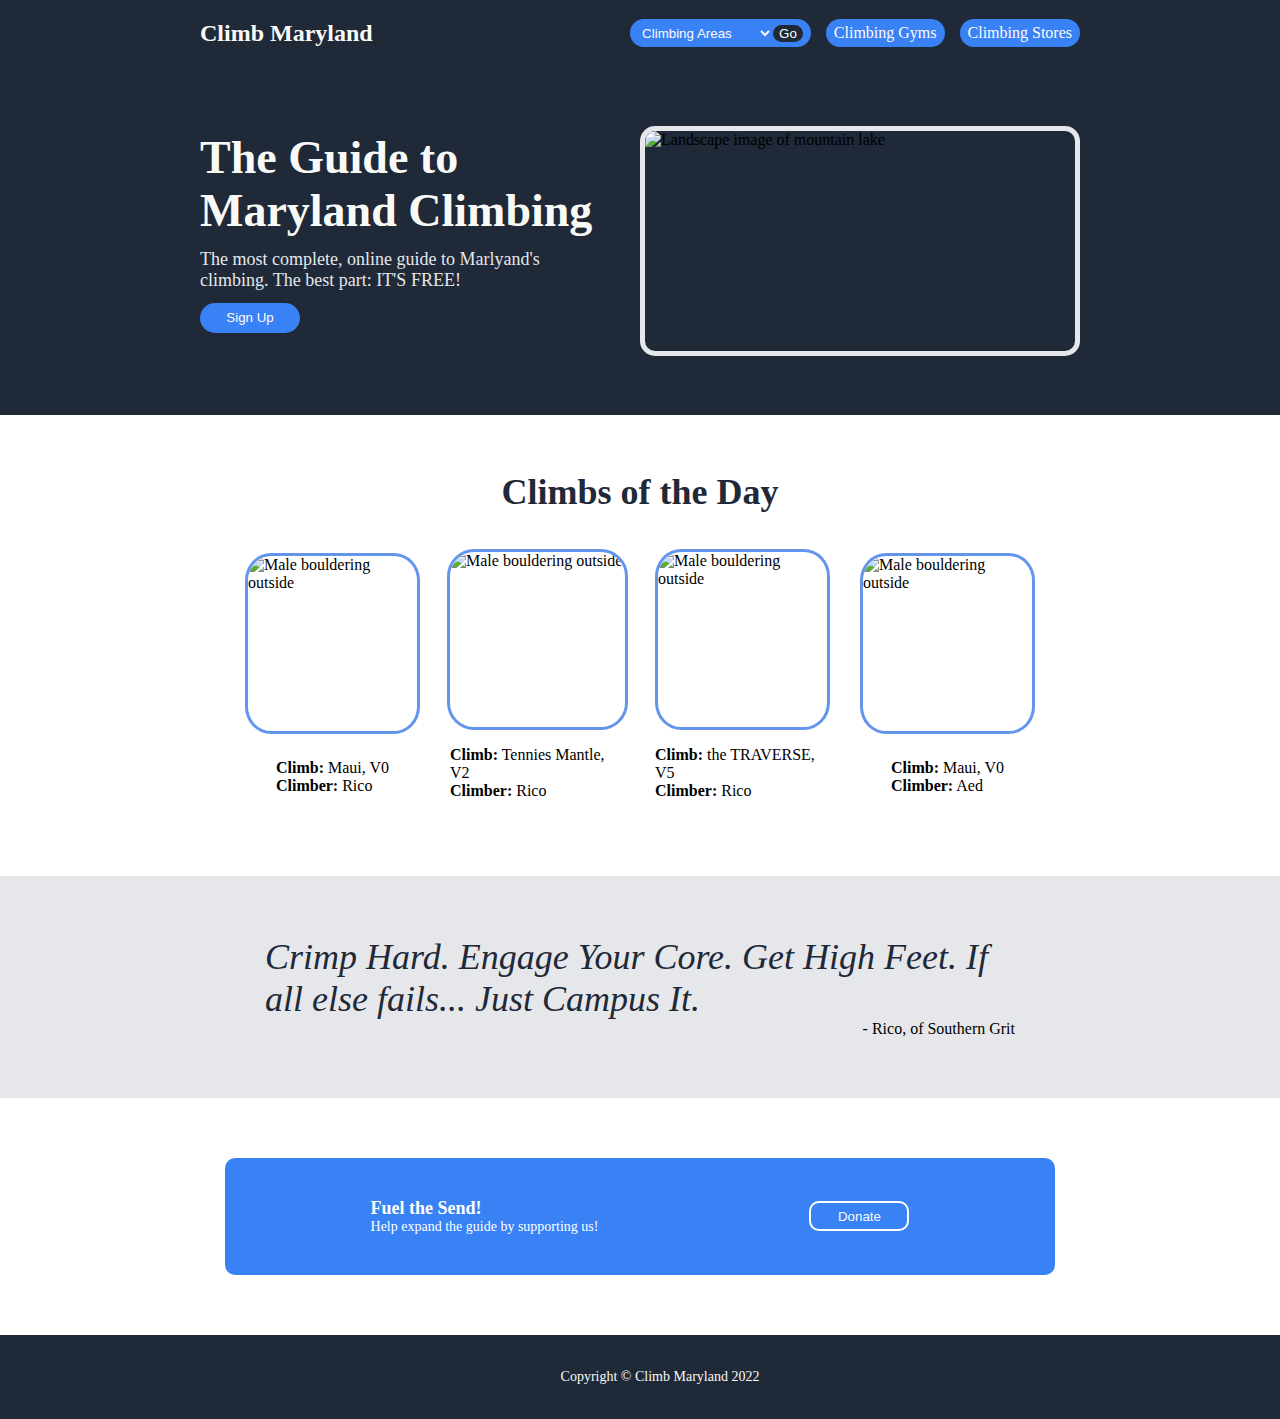
==== pages/cunningham-falls/c-falls.html @ 4208ee19 "Add drop down menu and link to one page" ====
<!DOCTYPE html>
<html lang="en">
<header>
    <title>Landing Page</title>
    <meta charset="utf-8">
    <link rel="stylesheet" href="./style.css">
    <script type="text/javascript">
        function goToNewPage()
        {
            var url = document.getElementById('areas').value;
            if(url != 'none') {
                window.location = url;
            }
        }
    </script>
</header>

<body>
    <div class="wrapper">
        <div class="section-1">
            <div class="header">
                <h2 class="logo">Climb Maryland</h2>
                <ul class="header-links">
                    <li>
                        <form>
                        <select class="areas" id="areas" accesskey="target"> 
                            <option>Climbing Areas</option>
                            <option value="./pages/cunningham-falls/c-falls.html">Cunningham Falls</option>
                            <option>Catoctin State Park</option>
                            <option>Northwest Branch</option>
                            <input class="areas-button" type=button value="Go" onclick="goToNewPage()" />
                        </select>
                    </form>
                    </li>
                    <li>Climbing Gyms</li>
                    <li>Climbing Stores</li>
                </ul>
            </div>
            <div class="hero">
                <div class="hero-content">
                    <h2>The Guide to Maryland Climbing</h2>
                    <p>The most complete, online guide to Marlyand's climbing. The best part: IT'S FREE!</p>
                    <div class="button">
                        <button>Sign Up</button>
                    </div>
                </div>
                <div class="image">
                    <img class="hero-pic" src="./images/hero-pic2.png" alt="Landscape image of mountain lake">
                </div>
            </div>
        </div>
        <div class="section-2">
            <div class="title">
                <h3>Climbs of the Day</h3>
            </div>
            <div class="deck">
                <div class="card">
                    <img src='./images2/pic-one.jpeg' alt="Male bouldering outside">
                    <p><strong>Climb:</strong> Maui, V0 <br>
                        <strong>Climber:</strong> Rico
                    </p>
                </div>
                <div class="card">
                    <div class="card-image">
                        <img src="./images2/pic-two.jpeg" alt="Male bouldering outside">
                    </div>
                    <p><strong>Climb:</strong> Tennies Mantle, V2 <br>
                        <strong>Climber:</strong> Rico
                    </p>
                </div>
                <div class="card">
                    <img src="./images2/pic-three.jpeg" alt="Male bouldering outside">
                    <p><strong>Climb:</strong> the TRAVERSE, V5 <br>
                        <strong>Climber:</strong> Rico
                    </p>
                </div>
                <div class="card">
                    <img src="./images2/pic-four.jpeg" alt="Male bouldering outside">
                    <p><strong>Climb:</strong> Maui, V0 <br>
                        <strong>Climber:</strong> Aed
                    </p>
                </div>
            
            </div>
        </div>
        <div class="section-3">
                <div class="quote-card">
                <div class="quote">
                    <p> Crimp Hard. Engage Your Core. Get High Feet. If all else fails... Just Campus It.</p>
                </div>
                <div class="author">
                    <p>- Rico, of Southern Grit</p>
                </div>
            </div>
        </div>
        <div class="section-4">
            <div class="action-card">
                <div class="text">
                    <h2>Fuel the Send!</h2>
                    <p>Help expand the guide by supporting us!</p>
                </div>
                <div><button>Donate</button></div>
            </div>
        </div>
    </div>
</body>

<footer>
    <p>Copyright © Climb Maryland 2022</p>
</footer>

</html>
---- pages/cunningham-falls/style.css ----
body, html {
    margin: 0;
    padding: 0;

} 

body {
    width: 100%;
    overflow-x: hidden;
}

.wrapper {
    display: flex;
    flex-direction: column;
    height: 100%;
    width: 100%;
}

.section-1 {
    background-color: #1F2937;
    flex: 1;
    display: flex;
    flex-direction: column;
}

button {
    background-color: #3882F6;
    width: 100px;
    height: 30px;
    border-radius: 15px;
    color: snow;
    border-style: none;
}

.header {

    display: flex;
    justify-content: space-between;
    margin: 0px 200px;

    
}

.hero {
    display: flex;
    justify-content: space-between;
    margin: 64px 200px;
    gap: 40px;
}

.hero-content {
    width: 500px;
    height: 220px;
}

.hero-content h2 {
    font-size: 46px;
    font-weight: #900;
    color: #F9FAF8;
    margin: 0;
}

.hero-content p {
    font-size: 18px;
    color: #E5E7EB;
    margin: 12px 0px;
}

.image {
    display: flex;
    justify-content: center;
    align-items: center;
    width: 500px;
    height: 220px;
}

.hero-pic {
    width: 430px;
    height: 220px;
    border-radius: 15px;
    border-style: solid;
    border-color: #E5E7EB;
    border-width: 5px;
}

.logo {
    font-size: 24px;
    color: #F9FAF8;
}

.header-links {
    font-size: 16px;
    color: snow;
    text-decoration: none;
    list-style-type: none;
    

    display: flex;
    gap: 15px;
    justify-content: center;
    align-items: center;
}

.header-links li {
    background: #3882F6;
    border-radius: 15px;
    padding: 5px 8px;
}

.areas {
    background: #3882F6;
    color: snow;
    outline: 0;
    border-style: none;
}

.areas-button {
    border-radius: 15px;
    border-style: none;
    background-color: #1F2937;
    color: snow;
}

.section-2{
    display: flex;
    flex-direction: column;
    justify-content: center;
    align-items: center;
    margin-top: 20px;
    margin-bottom: 60px;
}


.title h3{
    font-size: 36px;
    font-weight: bold;
    color: #1F2937;
}

.deck{
    display: flex;
    gap: 30px;
}

.card {
    width: 175px;
    display: flex;
    flex-direction: row;
    flex-wrap: wrap;
    justify-content: center;
    align-items: center;
}

.card img{
    display: flex;
    justify-content: center;
    align-items: flex-end;
    width: 175px;
    height: 175px;
    border-style: solid;
    border-color: cornflowerblue;
    border-radius: 15%;
    border-width: 3px;
}

.section-3 {
    display: flex;
    flex-flow: column wrap;
    align-items: center;
    background-color: #E5E7EB;
    padding: 60px;
}

.quote-card {
    display: flex;
    flex-flow: column wrap;
    align-items: center;
}

.quote-card p {
    margin: 0;
}

.quote {
    width: 750px;
    font-size: 36px;
    font-style: italic;
    color: #1F2937;
}

.author {

  align-self: flex-end; 
}

.section-4 {
    display: flex;
    justify-content: center;
    align-items: center;
}

.action-card {
    width: 750px;
    background-color: #3882F6;
    display: flex;
    justify-content: space-around;
    align-items: center;
    border-radius: 10px;
    margin: 60px;
    padding: 40px;
    color: white;
}

.text h2 {
    margin: 0;
    font-size: 18px;
}

.text p {
    margin: 0;
    font-size: 14px;
}



.action-card button {
    border-style: solid;
    border-color: white;
    border-radius: 10px;
}


footer {
    background-color: #1F2937;
    display: flex;
    justify-content: center;
    align-items: center;
    width: 100%;
    color: #F9FAF8;
    font-size: 14px;
    padding: 20px;
}
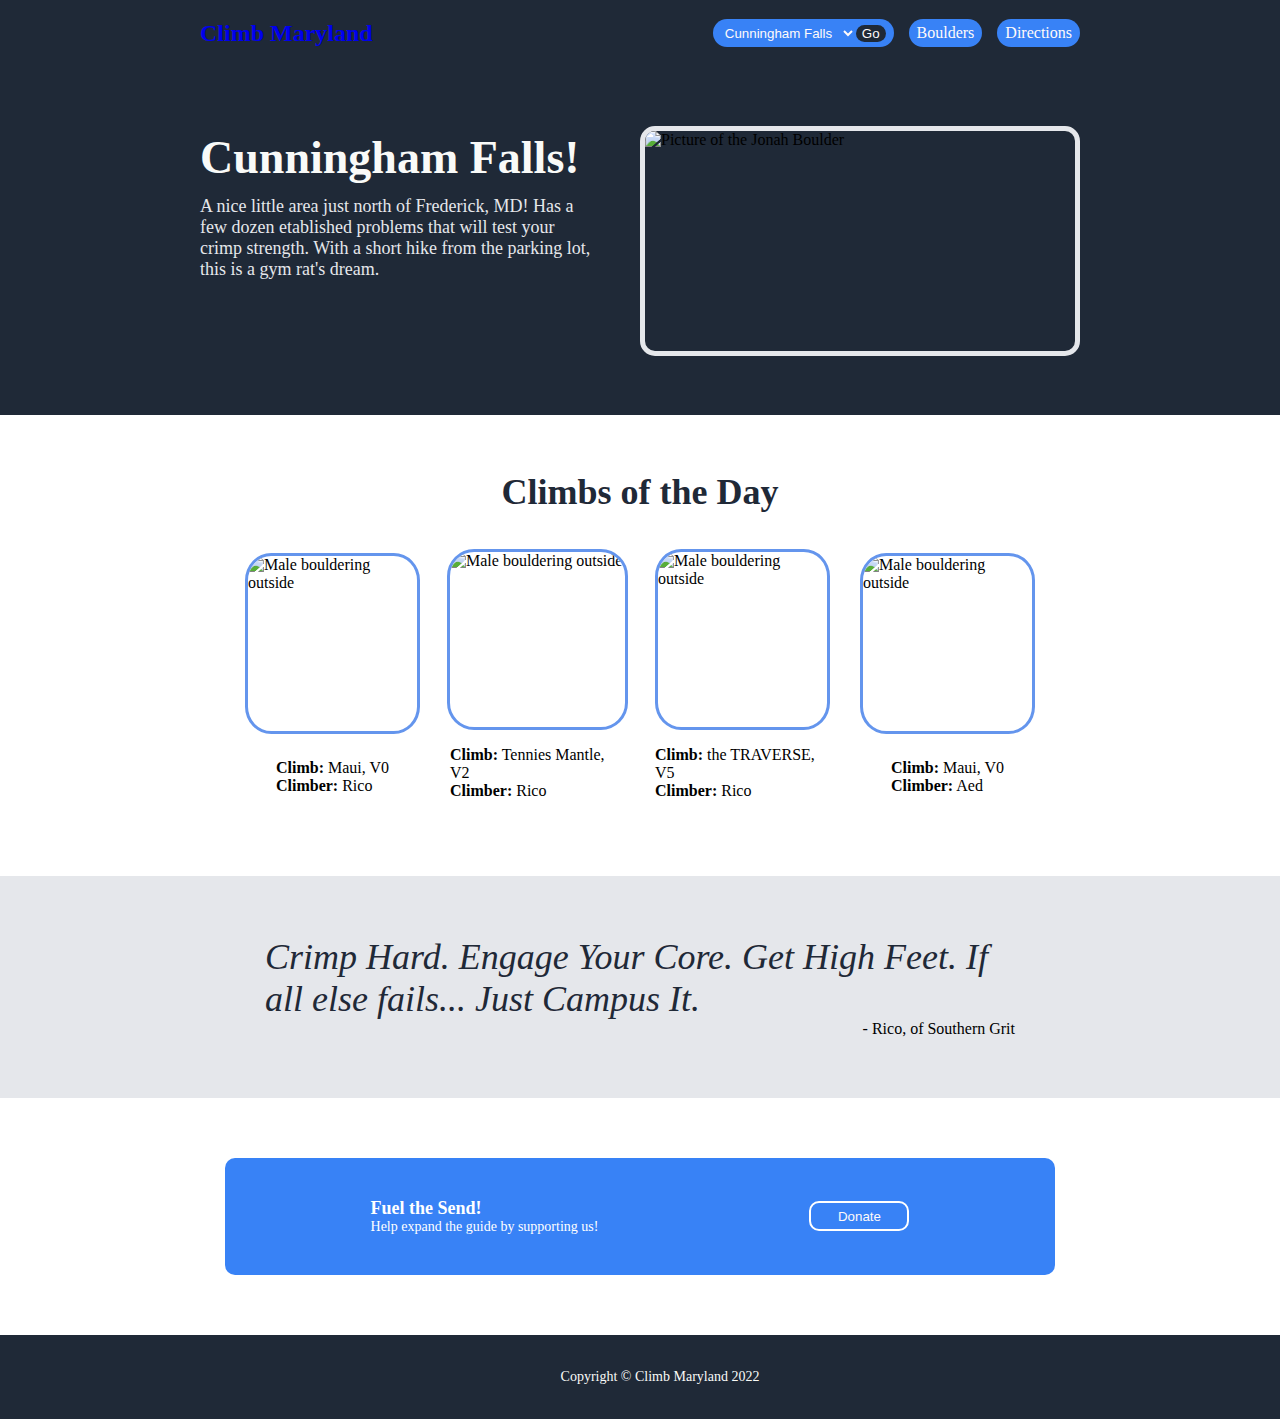
==== commit 95eded3a: "Add html template and picture to c-falls" ====
--- a/pages/cunningham-falls/c-falls.html
+++ b/pages/cunningham-falls/c-falls.html
@@ -3,7 +3,7 @@
 <header>
     <title>Landing Page</title>
     <meta charset="utf-8">
-    <link rel="stylesheet" href="./style.css">
+    <link rel="stylesheet" href="./c-falls.css">
     <script type="text/javascript">
         function goToNewPage()
         {
@@ -19,12 +19,11 @@
     <div class="wrapper">
         <div class="section-1">
             <div class="header">
-                <h2 class="logo">Climb Maryland</h2>
+                <h2 class="logo"><a href="file:///Users/webdev/Desktop/repos/landing-page/index.html">Climb Maryland</a></h2>
                 <ul class="header-links">
                     <li>
                         <form>
                         <select class="areas" id="areas" accesskey="target"> 
-                            <option>Climbing Areas</option>
                             <option value="./pages/cunningham-falls/c-falls.html">Cunningham Falls</option>
                             <option>Catoctin State Park</option>
                             <option>Northwest Branch</option>
@@ -32,20 +31,17 @@
                         </select>
                     </form>
                     </li>
-                    <li>Climbing Gyms</li>
-                    <li>Climbing Stores</li>
+                    <li>Boulders</li>
+                    <li>Directions</li>
                 </ul>
             </div>
             <div class="hero">
                 <div class="hero-content">
-                    <h2>The Guide to Maryland Climbing</h2>
-                    <p>The most complete, online guide to Marlyand's climbing. The best part: IT'S FREE!</p>
-                    <div class="button">
-                        <button>Sign Up</button>
-                    </div>
+                    <h2>Cunningham Falls!</h2>
+                    <p>A nice little area just north of Frederick, MD! Has a few dozen etablished problems that will test your crimp strength. With a short hike from the parking lot, this is a gym rat's dream.</p>
                 </div>
                 <div class="image">
-                    <img class="hero-pic" src="./images/hero-pic2.png" alt="Landscape image of mountain lake">
+                    <img class="hero-pic" src="./images/jonah-boulder.jpeg" alt="Picture of the Jonah Boulder">
                 </div>
             </div>
         </div>
--- a/pages/cunningham-falls/c-falls.css
+++ b/pages/cunningham-falls/c-falls.css
@@ -0,0 +1,251 @@
+body, html {
+    margin: 0;
+    padding: 0;
+
+} 
+
+body {
+    width: 100%;
+    overflow-x: hidden;
+}
+
+.wrapper {
+    display: flex;
+    flex-direction: column;
+    height: 100%;
+    width: 100%;
+}
+
+.section-1 {
+    background-color: #1F2937;
+    flex: 1;
+    display: flex;
+    flex-direction: column;
+}
+
+button {
+    background-color: #3882F6;
+    width: 100px;
+    height: 30px;
+    border-radius: 15px;
+    color: snow;
+    border-style: none;
+}
+
+.header {
+
+    display: flex;
+    justify-content: space-between;
+    margin: 0px 200px;
+
+    
+}
+
+.hero {
+    display: flex;
+    justify-content: space-between;
+    margin: 64px 200px;
+    gap: 40px;
+}
+
+.hero-content {
+    width: 500px;
+    height: 220px;
+}
+
+.hero-content h2 {
+    font-size: 46px;
+    font-weight: #900;
+    color: #F9FAF8;
+    margin: 0;
+}
+
+.hero-content p {
+    font-size: 18px;
+    color: #E5E7EB;
+    margin: 12px 0px;
+}
+
+.image {
+    display: flex;
+    justify-content: center;
+    align-items: center;
+    width: 500px;
+    height: 220px;
+}
+
+.hero-pic {
+    width: 430px;
+    height: 220px;
+    border-radius: 15px;
+    border-style: solid;
+    border-color: #E5E7EB;
+    border-width: 5px;
+}
+
+.logo {
+    font-size: 24px;
+    color: #F9FAF8;
+    
+}
+
+.logo a {
+    text-decoration: none;
+}
+
+a:visited {
+    color: snow;
+}
+
+.header-links {
+    font-size: 16px;
+    color: snow;
+    text-decoration: none;
+    list-style-type: none;
+    
+
+    display: flex;
+    gap: 15px;
+    justify-content: center;
+    align-items: center;
+}
+
+.header-links li {
+    background: #3882F6;
+    border-radius: 15px;
+    padding: 5px 8px;
+}
+
+.areas {
+    background: #3882F6;
+    color: snow;
+    outline: 0;
+    border-style: none;
+}
+
+.areas-button {
+    border-radius: 15px;
+    border-style: none;
+    background-color: #1F2937;
+    color: snow;
+}
+
+.section-2{
+    display: flex;
+    flex-direction: column;
+    justify-content: center;
+    align-items: center;
+    margin-top: 20px;
+    margin-bottom: 60px;
+}
+
+
+.title h3{
+    font-size: 36px;
+    font-weight: bold;
+    color: #1F2937;
+}
+
+.deck{
+    display: flex;
+    gap: 30px;
+}
+
+.card {
+    width: 175px;
+    display: flex;
+    flex-direction: row;
+    flex-wrap: wrap;
+    justify-content: center;
+    align-items: center;
+}
+
+.card img{
+    display: flex;
+    justify-content: center;
+    align-items: flex-end;
+    width: 175px;
+    height: 175px;
+    border-style: solid;
+    border-color: cornflowerblue;
+    border-radius: 15%;
+    border-width: 3px;
+}
+
+.section-3 {
+    display: flex;
+    flex-flow: column wrap;
+    align-items: center;
+    background-color: #E5E7EB;
+    padding: 60px;
+}
+
+.quote-card {
+    display: flex;
+    flex-flow: column wrap;
+    align-items: center;
+}
+
+.quote-card p {
+    margin: 0;
+}
+
+.quote {
+    width: 750px;
+    font-size: 36px;
+    font-style: italic;
+    color: #1F2937;
+}
+
+.author {
+
+  align-self: flex-end; 
+}
+
+.section-4 {
+    display: flex;
+    justify-content: center;
+    align-items: center;
+}
+
+.action-card {
+    width: 750px;
+    background-color: #3882F6;
+    display: flex;
+    justify-content: space-around;
+    align-items: center;
+    border-radius: 10px;
+    margin: 60px;
+    padding: 40px;
+    color: white;
+}
+
+.text h2 {
+    margin: 0;
+    font-size: 18px;
+}
+
+.text p {
+    margin: 0;
+    font-size: 14px;
+}
+
+
+
+.action-card button {
+    border-style: solid;
+    border-color: white;
+    border-radius: 10px;
+}
+
+
+footer {
+    background-color: #1F2937;
+    display: flex;
+    justify-content: center;
+    align-items: center;
+    width: 100%;
+    color: #F9FAF8;
+    font-size: 14px;
+    padding: 20px;
+}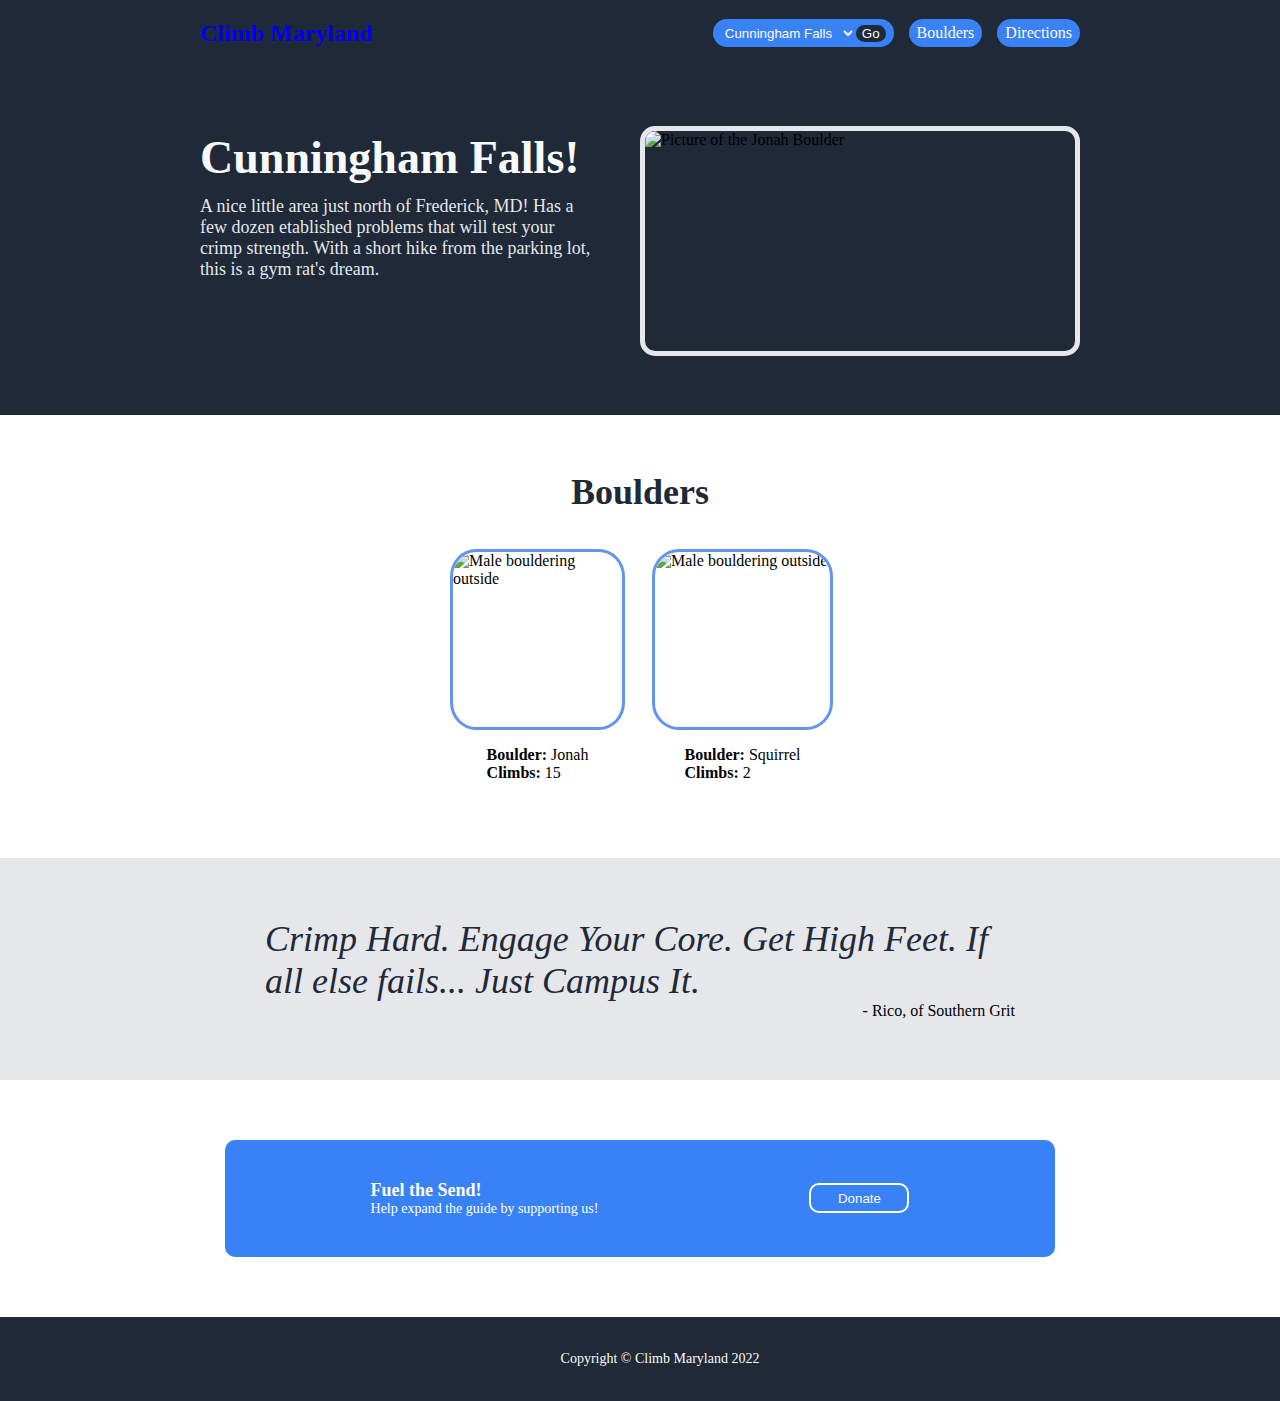
==== commit 2b3611c5: "Modify Section 2 of Cunningham Falls page" ====
--- a/pages/cunningham-falls/c-falls.html
+++ b/pages/cunningham-falls/c-falls.html
@@ -47,24 +47,24 @@
         </div>
         <div class="section-2">
             <div class="title">
-                <h3>Climbs of the Day</h3>
+                <h3>Boulders</h3>
             </div>
             <div class="deck">
                 <div class="card">
-                    <img src='./images2/pic-one.jpeg' alt="Male bouldering outside">
-                    <p><strong>Climb:</strong> Maui, V0 <br>
-                        <strong>Climber:</strong> Rico
+                    <img src='./images/jonah.jpeg' alt="Male bouldering outside">
+                    <p><strong>Boulder:</strong> Jonah <br>
+                        <strong>Climbs:</strong> 15
                     </p>
                 </div>
                 <div class="card">
                     <div class="card-image">
-                        <img src="./images2/pic-two.jpeg" alt="Male bouldering outside">
+                        <img src="./images/squirrel.HEIC" alt="Male bouldering outside">
                     </div>
-                    <p><strong>Climb:</strong> Tennies Mantle, V2 <br>
-                        <strong>Climber:</strong> Rico
+                    <p><strong>Boulder:</strong> Squirrel <br>
+                        <strong>Climbs:</strong> 2
                     </p>
                 </div>
-                <div class="card">
+                <!--<div class="card">
                     <img src="./images2/pic-three.jpeg" alt="Male bouldering outside">
                     <p><strong>Climb:</strong> the TRAVERSE, V5 <br>
                         <strong>Climber:</strong> Rico
@@ -75,7 +75,7 @@
                     <p><strong>Climb:</strong> Maui, V0 <br>
                         <strong>Climber:</strong> Aed
                     </p>
-                </div>
+                </div> -->
             
             </div>
         </div>
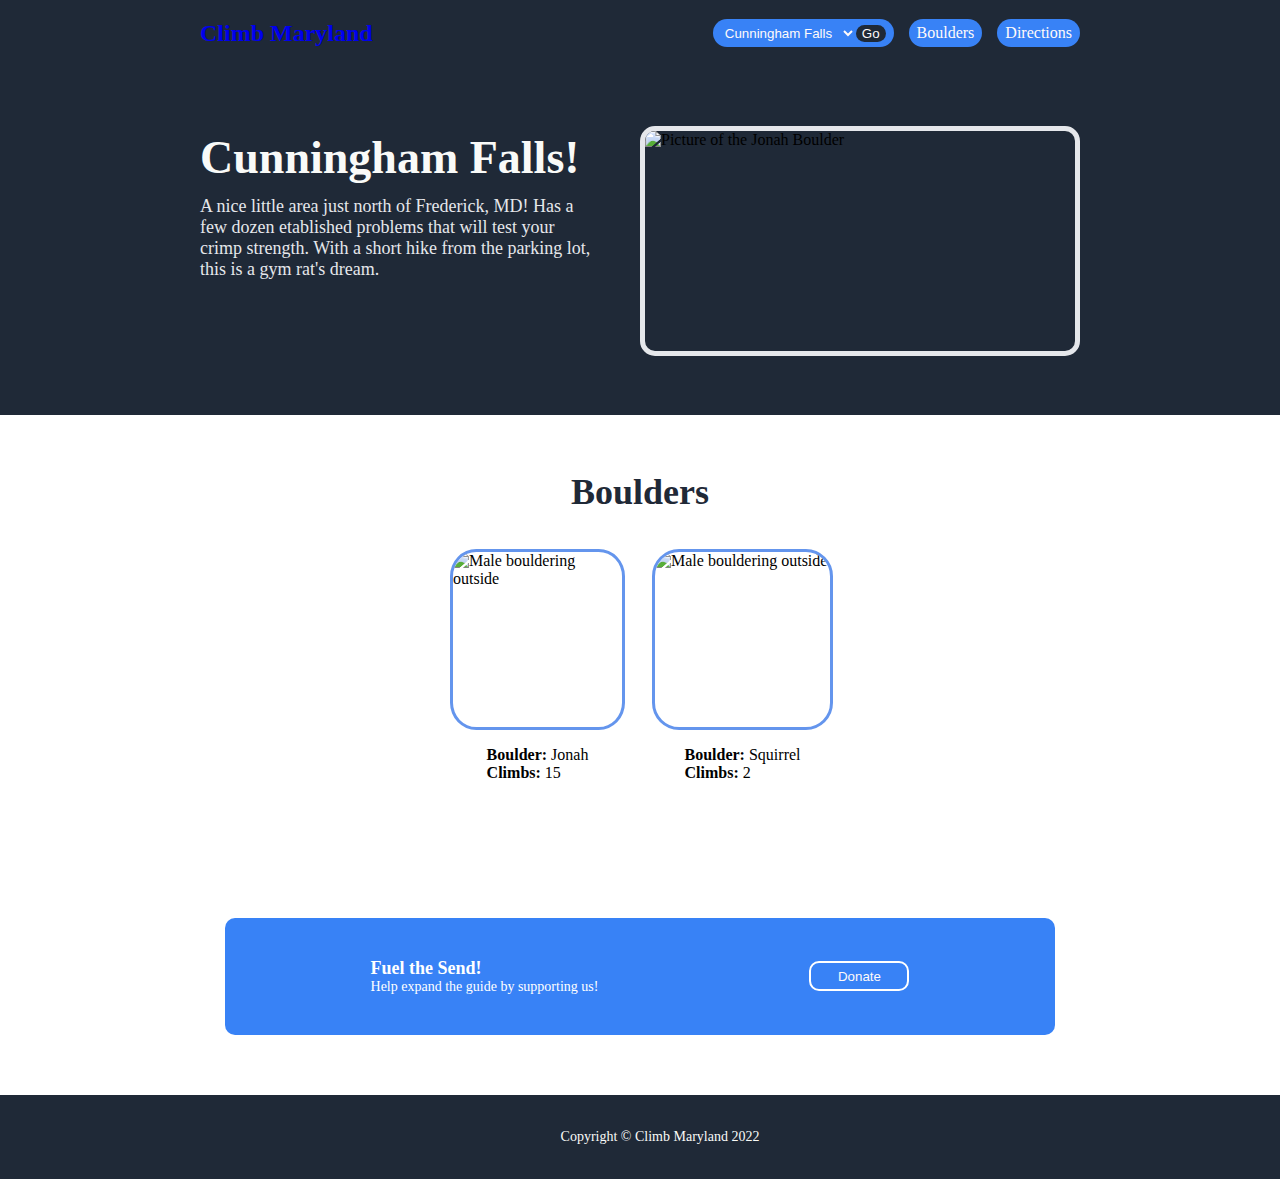
==== commit 9fb3d233: "Add images to boulder cards and remove quote section" ====
--- a/pages/cunningham-falls/c-falls.html
+++ b/pages/cunningham-falls/c-falls.html
@@ -51,14 +51,14 @@
             </div>
             <div class="deck">
                 <div class="card">
-                    <img src='./images/jonah.jpeg' alt="Male bouldering outside">
+                    <img src='./images/jonah.jpg' alt="Male bouldering outside">
                     <p><strong>Boulder:</strong> Jonah <br>
                         <strong>Climbs:</strong> 15
                     </p>
                 </div>
                 <div class="card">
                     <div class="card-image">
-                        <img src="./images/squirrel.HEIC" alt="Male bouldering outside">
+                        <img src="./images/squirrel.jpg" alt="Male bouldering outside">
                     </div>
                     <p><strong>Boulder:</strong> Squirrel <br>
                         <strong>Climbs:</strong> 2
@@ -79,7 +79,7 @@
             
             </div>
         </div>
-        <div class="section-3">
+        <!--<div class="section-3">
                 <div class="quote-card">
                 <div class="quote">
                     <p> Crimp Hard. Engage Your Core. Get High Feet. If all else fails... Just Campus It.</p>
@@ -88,7 +88,7 @@
                     <p>- Rico, of Southern Grit</p>
                 </div>
             </div>
-        </div>
+        </div> -->
         <div class="section-4">
             <div class="action-card">
                 <div class="text">
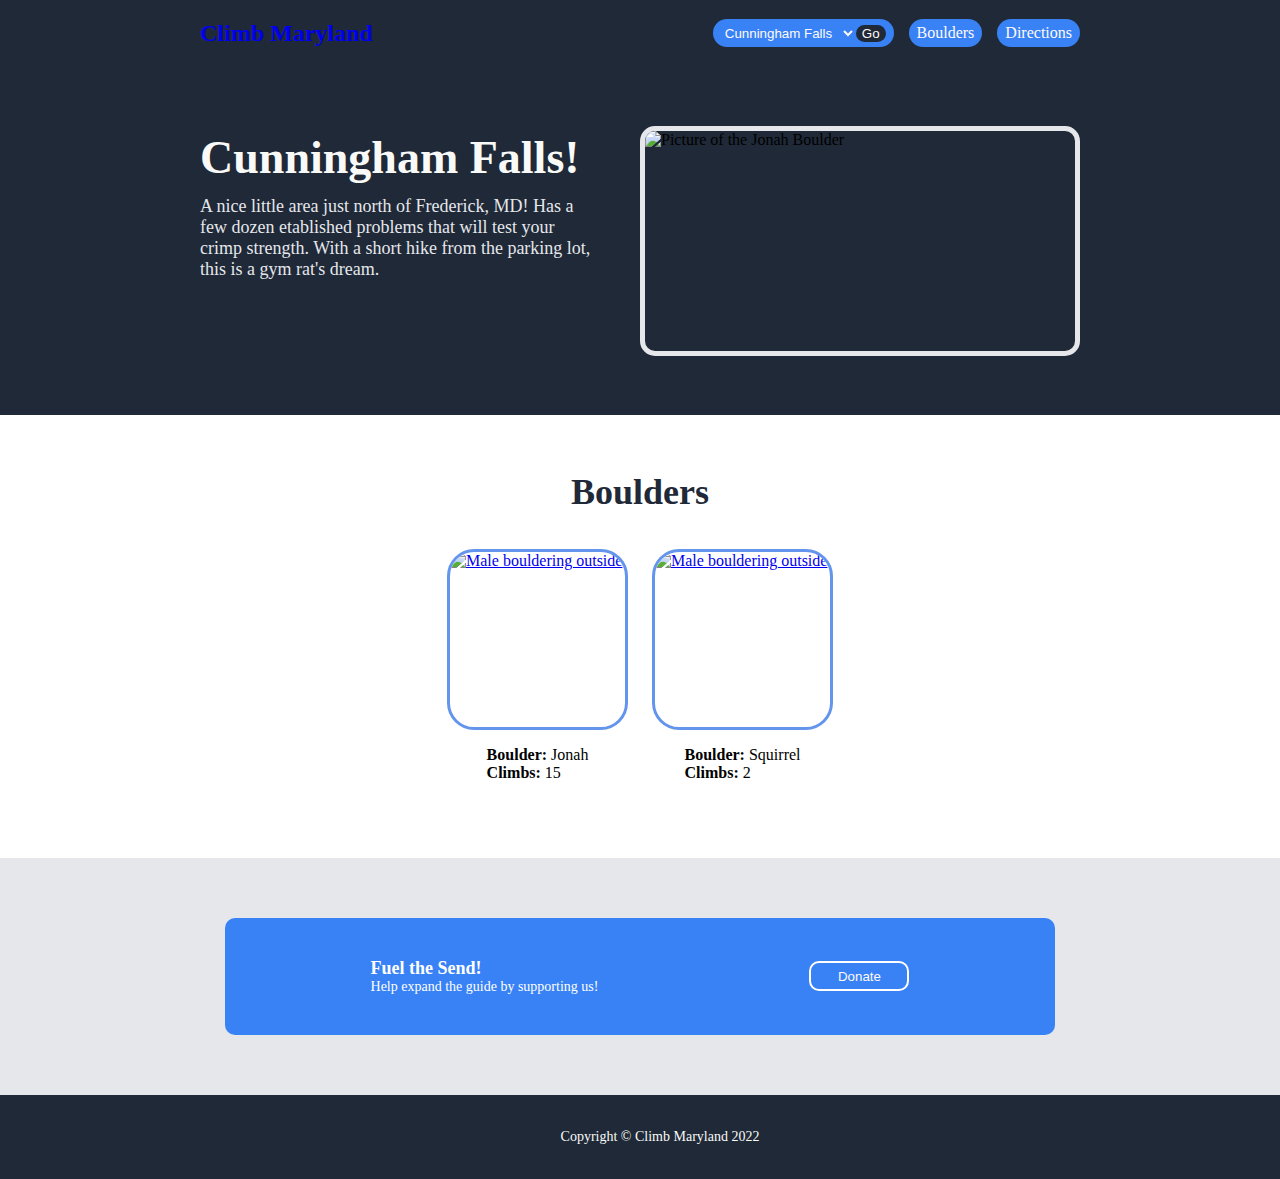
==== commit 21f2a7dd: "Add climbs to jonah boulder page" ====
--- a/pages/cunningham-falls/c-falls.html
+++ b/pages/cunningham-falls/c-falls.html
@@ -51,14 +51,18 @@
             </div>
             <div class="deck">
                 <div class="card">
-                    <img src='./images/jonah.jpg' alt="Male bouldering outside">
+                    <a href="./boulders/jonah.html">
+                        <img src='./images/jonah.jpg' alt="Male bouldering outside">
+                    </a>
                     <p><strong>Boulder:</strong> Jonah <br>
                         <strong>Climbs:</strong> 15
                     </p>
                 </div>
                 <div class="card">
                     <div class="card-image">
-                        <img src="./images/squirrel.jpg" alt="Male bouldering outside">
+                        <a href="./boulders/squirrel.html">
+                          <img src="./images/squirrel.jpg" alt="Male bouldering outside">
+                        </a>
                     </div>
                     <p><strong>Boulder:</strong> Squirrel <br>
                         <strong>Climbs:</strong> 2
--- a/pages/cunningham-falls/c-falls.css
+++ b/pages/cunningham-falls/c-falls.css
@@ -206,6 +206,7 @@
     display: flex;
     justify-content: center;
     align-items: center;
+    background-color: #E5E7EB;
 }
 
 .action-card {
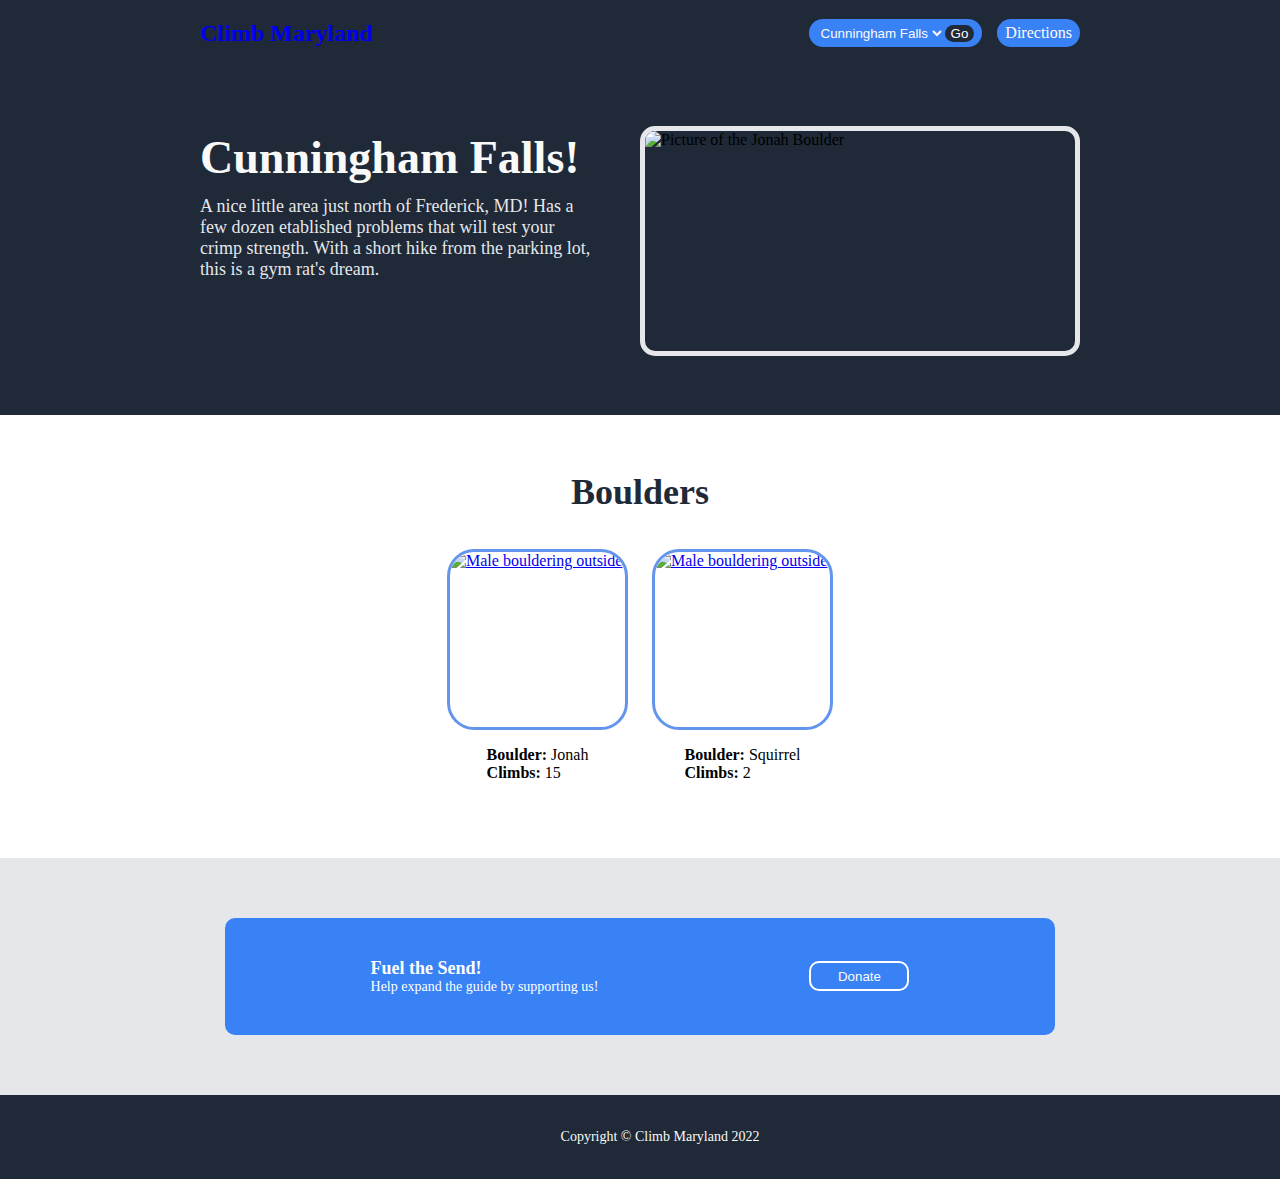
==== commit 3920dc37: "Add links to appropraite pages" ====
--- a/pages/cunningham-falls/c-falls.html
+++ b/pages/cunningham-falls/c-falls.html
@@ -6,12 +6,14 @@
     <link rel="stylesheet" href="./c-falls.css">
     <script type="text/javascript">
         function goToNewPage()
-        {
+        {   
             var url = document.getElementById('areas').value;
             if(url != 'none') {
                 window.location = url;
             }
         }
+
+        
     </script>
 </header>
 
@@ -24,14 +26,12 @@
                     <li>
                         <form>
                         <select class="areas" id="areas" accesskey="target"> 
-                            <option value="./pages/cunningham-falls/c-falls.html">Cunningham Falls</option>
-                            <option>Catoctin State Park</option>
-                            <option>Northwest Branch</option>
+                            <option value="file:///Users/webdev/Desktop/repos/landing-page/pages/cunningham-falls/c-falls.html">Cunningham Falls</option>
+                            <option value="file:///Users/webdev/Desktop/repos/landing-page/pages/wolf-rock/wolf-rock.html">Wolf Rock</option>
                             <input class="areas-button" type=button value="Go" onclick="goToNewPage()" />
                         </select>
                     </form>
                     </li>
-                    <li>Boulders</li>
                     <li>Directions</li>
                 </ul>
             </div>
@@ -47,7 +47,7 @@
         </div>
         <div class="section-2">
             <div class="title">
-                <h3>Boulders</h3>
+                <h3 id="boulders">Boulders</h3>
             </div>
             <div class="deck">
                 <div class="card">
--- a/pages/cunningham-falls/c-falls.css
+++ b/pages/cunningham-falls/c-falls.css
@@ -91,6 +91,10 @@
 
 .logo a {
     text-decoration: none;
+}
+
+.logo:hover {
+    text-decoration: underline;
 }
 
 a:visited {
